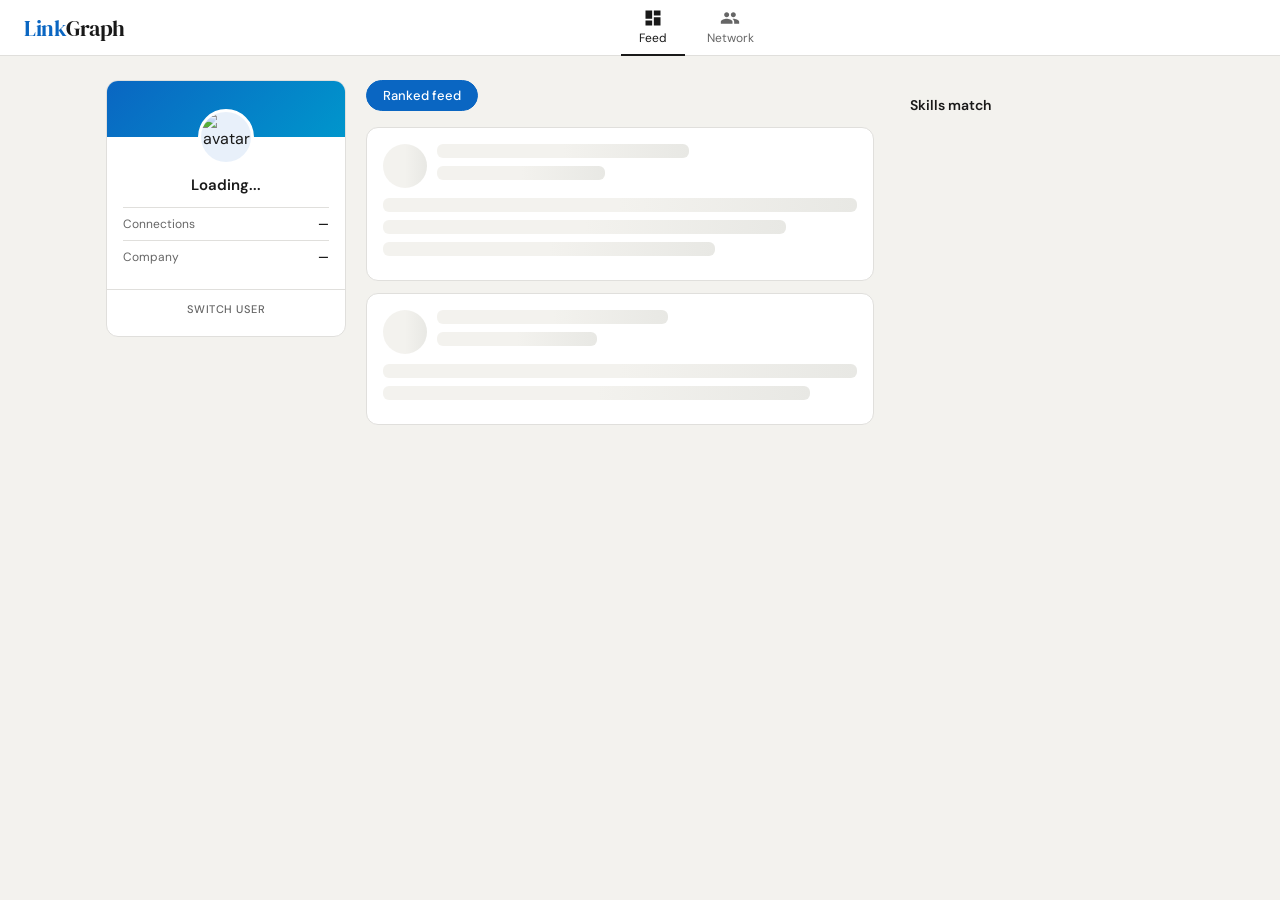
==== templates/index.html @ 2d4f4760 "UI changes" ====
<!DOCTYPE html>
<html lang="en">
<head>
<meta charset="UTF-8">
<meta name="viewport" content="width=device-width, initial-scale=1.0">
<title>LinkGraph</title>
<link href="https://fonts.googleapis.com/css2?family=DM+Sans:wght@300;400;500;600&family=DM+Serif+Display&display=swap" rel="stylesheet">
<link rel="stylesheet" href="/templates/CSS/index.css">

</head>
<body>

<!-- NAV -->
<nav>
  <div class="nav-logo">Link<span>Graph</span></div>

  <div class="nav-tabs">
    <button class="nav-tab active" onclick="switchView('feed', this)">
      <svg fill="currentColor" viewBox="0 0 24 24"><path d="M3 13h8V3H3v10zm0 8h8v-6H3v6zm10 0h8V11h-8v10zm0-18v6h8V3h-8z"/></svg>
      Feed
    </button>
    <button class="nav-tab" onclick="switchView('connections', this)">
      <svg fill="currentColor" viewBox="0 0 24 24"><path d="M16 11c1.66 0 2.99-1.34 2.99-3S17.66 5 16 5c-1.66 0-3 1.34-3 3s1.34 3 3 3zm-8 0c1.66 0 2.99-1.34 2.99-3S9.66 5 8 5C6.34 5 5 6.34 5 8s1.34 3 3 3zm0 2c-2.33 0-7 1.17-7 3.5V19h14v-2.5c0-2.33-4.67-3.5-7-3.5zm8 0c-.29 0-.62.02-.97.05 1.16.84 1.97 1.97 1.97 3.45V19h6v-2.5c0-2.33-4.67-3.5-7-3.5z"/></svg>
      Network
    </button>
  </div>

  <!-- active user avatar in nav -->
  <img id="nav-avatar" src="" width="32" height="32"
       style="border-radius:50%;border:2px solid var(--blue);object-fit:cover;display:none">
</nav>


<!-- LAYOUT -->
<div class="layout">

  <!-- LEFT: Profile + User Switcher -->
  <aside>
    <div class="card profile-card" id="profile-panel">
      <div class="profile-banner"></div>
      <div class="profile-avatar-wrap">
        <img id="profile-img" src="" alt="avatar">
      </div>
      <div class="profile-info">
        <div class="profile-name" id="profile-name">Loading...</div>
        <div class="profile-headline" id="profile-headline"></div>
        <div class="profile-stat">
          <span class="stat-label">Connections</span>
          <span class="stat-count" id="profile-connections">—</span>
        </div>
        <div class="profile-stat">
          <span class="stat-label">Company</span>
          <span class="stat-count" id="profile-company">—</span>
        </div>
      </div>

      <div class="switcher">
        <div class="switcher-label">Switch user</div>
        <div id="user-list"></div>
      </div>
    </div>
  </aside>


  <!-- CENTER: Feed or Connections -->
  <main>

    <!-- FEED VIEW -->
    <div id="view-feed">
      <div class="feed-tabs">
        <button class="feed-tab-btn active">Ranked feed</button>
  
      </div>
      <div id="posts-container">
        <!-- skeleton loaders -->
        <div class="card post-card" style="opacity:1">
          <div style="display:flex;gap:10px;margin-bottom:10px">
            <div class="skeleton-avatar"></div>
            <div style="flex:1"><div class="skeleton" style="width:60%"></div><div class="skeleton" style="width:40%"></div></div>
          </div>
          <div class="skeleton"></div><div class="skeleton" style="width:85%"></div><div class="skeleton" style="width:70%"></div>
        </div>
        <div class="card post-card" style="opacity:1">
          <div style="display:flex;gap:10px;margin-bottom:10px">
            <div class="skeleton-avatar"></div>
            <div style="flex:1"><div class="skeleton" style="width:55%"></div><div class="skeleton" style="width:38%"></div></div>
          </div>
          <div class="skeleton"></div><div class="skeleton" style="width:90%"></div>
        </div>
      </div>
    </div>

    <!-- CONNECTIONS VIEW -->
    <div id="view-connections" style="display:none">
      <h2 style="font-size:16px;font-weight:600;margin-bottom:16px">People you may know</h2>
      <div id="connections-grid"
           style="display:grid;grid-template-columns:repeat(auto-fill,minmax(220px,1fr));gap:12px">
      </div>
    </div>

  </main>


  <!-- RIGHT: Suggested connections sidebar -->
  <aside>
    

      <div class="sidebar-section">
        <div class="sidebar-title">Skills match</div>
        <div id="skills-list" style="display:flex;flex-wrap:wrap;gap:6px"></div>
      </div>
    </div>
  </aside>

</div><!-- end layout -->


<script>
  let currentUserId = 1;
  let allUsers      = [];

  // ── Boot ──────────────────────────────────────────────
  async function init() {
    const res  = await fetch('/users');
    allUsers   = await res.json();
    renderUserSwitcher(allUsers);
    await selectUser(1);
  }

  // ── User switcher ─────────────────────────────────────
  function renderUserSwitcher(users) {
    const container = document.getElementById('user-list');
    container.innerHTML = users.map(u => `
      <button class="user-pill ${u.id === currentUserId ? 'active' : ''}"
              id="pill-${u.id}" onclick="selectUser(${u.id})">
        <img src="${u.avatar}" alt="${u.name}" onerror="this.src='https://ui-avatars.com/api/?name=${encodeURIComponent(u.name)}&background=0077B5&color=fff&size=64'">
        <span class="pill-name">${u.name.split(' ')[0]}</span>
      </button>
    `).join('');
  }

  async function selectUser(userId) {
    currentUserId = userId;

    // highlight active pill
    document.querySelectorAll('.user-pill').forEach(p => p.classList.remove('active'));
    const pill = document.getElementById(`pill-${userId}`);
    if (pill) pill.classList.add('active');

    // fetch user profile
    const user = allUsers.find(u => u.id === userId);
    if (user) {
      document.getElementById('profile-img').src         = user.avatar;
      document.getElementById('profile-name').textContent = user.name;
      document.getElementById('profile-headline').textContent = user.headline;
      document.getElementById('profile-company').textContent  = user.company;
      document.getElementById('profile-connections').textContent = user.connections || '—';
      document.getElementById('nav-avatar').src     = user.avatar;
      document.getElementById('nav-avatar').style.display = 'block';

      // skills
      const skillsEl = document.getElementById('skills-list');
      skillsEl.innerHTML = (user.skills || []).map(s =>
        `<span class="tag">${s}</span>`
      ).join('');
    }

    // reload feed + suggestions for new user
    await loadFeed();
    await loadSuggestions(userId);
  }

  // ── Feed ──────────────────────────────────────────────
  async function loadFeed() {
    const container = document.getElementById('posts-container');
    container.innerHTML = `
      <div class="card post-card" style="opacity:1">
        <div style="display:flex;gap:10px;margin-bottom:10px">
          <div class="skeleton-avatar"></div>
          <div style="flex:1"><div class="skeleton" style="width:60%"></div><div class="skeleton" style="width:40%"></div></div>
        </div>
        <div class="skeleton"></div><div class="skeleton" style="width:80%"></div>
      </div>`;

    const res   = await fetch('/feed');
    const posts = await res.json();
    renderPosts(posts);
  }

  function renderPosts(posts) {
    const container = document.getElementById('posts-container');
    container.innerHTML = '';

    posts.forEach((post, index) => {
      const rankClass = index === 0 ? 'rank-1' : index === 1 ? 'rank-2' : index === 2 ? 'rank-3' : 'rank-other';
      const delay     = index * 60;

      const el = document.createElement('div');
      el.className = 'card post-card';
      el.style.animationDelay = `${delay}ms`;
      el.innerHTML = `
        <div class="post-header">
          <span class="rank-pill ${rankClass}">${index + 1}</span>
          <img class="post-avatar" src="${post.author_avatar}"
               alt="${post.author_name}"
               onerror="this.src='https://ui-avatars.com/api/?name=${encodeURIComponent(post.author_name)}&background=0077B5&color=fff&size=88'">
          <div>
            <div class="post-author-name">${post.author_name}</div>
            <div class="post-author-headline">${post.author_headline}</div>
            <div class="post-time">${post.timestamp}</div>
          </div>
        </div>

        <p class="post-content">${post.content}</p>

        <div class="post-tags">
          ${(post.tags || []).map(t => `<span class="tag">#${t}</span>`).join('')}
        </div>

        <div class="score-badge">
          <svg viewBox="0 0 24 24" fill="currentColor"><path d="M13 2.05v2.02c3.95.49 7 3.85 7 7.93 0 3.21-1.81 6-4.72 7.72L13 17v5h5l-1.22-1.22C19.91 19.07 22 15.76 22 12c0-5.18-3.95-9.45-9-9.95zM11 2.05C5.95 2.55 2 6.82 2 12c0 3.76 2.09 7.07 5.22 8.78L6 22h5V2.05z"/></svg>
          Score: ${post.score}
        </div>

        <div class="post-stats">
          <span class="stat-item">
            <svg viewBox="0 0 24 24" fill="currentColor"><path d="M1 21h4V9H1v12zm22-11c0-1.1-.9-2-2-2h-6.31l.95-4.57.03-.32c0-.41-.17-.79-.44-1.06L14.17 1 7.59 7.59C7.22 7.95 7 8.45 7 9v10c0 1.1.9 2 2 2h9c.83 0 1.54-.5 1.84-1.22l3.02-7.05c.09-.23.14-.47.14-.73v-1.91l-.01-.01L23 10z"/></svg>
            ${post.likes}
          </span>
          <span class="stat-item">
            <svg viewBox="0 0 24 24" fill="currentColor"><path d="M21.99 4c0-1.1-.89-2-1.99-2H4c-1.1 0-2 .9-2 2v12c0 1.1.9 2 2 2h14l4 4-.01-18z"/></svg>
            ${post.comments}
          </span>
          <span class="stat-item">
            <svg viewBox="0 0 24 24" fill="currentColor"><path d="M18 16.08c-.76 0-1.44.3-1.96.77L8.91 12.7c.05-.23.09-.46.09-.7s-.04-.47-.09-.7l7.05-4.11c.54.5 1.25.81 2.04.81 1.66 0 3-1.34 3-3s-1.34-3-3-3-3 1.34-3 3c0 .24.04.47.09.7L8.04 9.81C7.5 9.31 6.79 9 6 9c-1.66 0-3 1.34-3 3s1.34 3 3 3c.79 0 1.5-.31 2.04-.81l7.12 4.16c-.05.21-.08.43-.08.65 0 1.61 1.31 2.92 2.92 2.92 1.61 0 2.92-1.31 2.92-2.92s-1.31-2.92-2.92-2.92z"/></svg>
            ${post.shares}
          </span>
        </div>
      `;
      container.appendChild(el);
    });
  }

  // ── Connections ───────────────────────────────────────
  async function loadSuggestions(userId) {
  const res  = await fetch(`/connections/${userId}`);
  const data = await res.json();

  // RIGHT SIDEBAR (now optional)
  const list = document.getElementById('suggestions-list');
  if (list) {   // ✅ check if element exists
    if (!data.length) {
      list.innerHTML = '<div class="empty-state">No suggestions yet</div>';
    } else {
      list.innerHTML = data.map(u => `
        <div class="connection-card">
          <img src="${u.avatar}" alt="${u.name}">
          <div class="conn-info">
            <div class="conn-name">${u.name}</div>
            <div class="conn-headline">${u.headline}</div>
          </div>
          <button class="connect-btn">+ Follow</button>
        </div>
      `).join('');
    }
  }

  

    // connections view (main area)
    const grid = document.getElementById('connections-grid');
    if (!data.length) {
      grid.innerHTML = '<div class="empty-state">No suggestions for this user yet.</div>';
    } else {
      grid.innerHTML = data.map(u => `
        <div class="card" style="padding:16px;text-align:center">
          <img src="${u.avatar}" alt="${u.name}"
               style="width:64px;height:64px;border-radius:50%;margin-bottom:8px;border:2px solid var(--blue-light)"
               onerror="this.src='https://ui-avatars.com/api/?name=${encodeURIComponent(u.name)}&background=0077B5&color=fff&size=128'">
          <div style="font-size:14px;font-weight:600;margin-bottom:4px">${u.name}</div>
          <div style="font-size:11px;color:var(--muted);margin-bottom:12px;line-height:1.4">${u.headline}</div>
          <button class="connect-btn" style="width:100%">+ Connect</button>
        </div>
      `).join('');
    }
  }


  function switchView(view, btn) {
    document.querySelectorAll('.nav-tab').forEach(t => t.classList.remove('active'));
    btn.classList.add('active');

    document.getElementById('view-feed').style.display        = view === 'feed'        ? 'block' : 'none';
    document.getElementById('view-connections').style.display = view === 'connections' ? 'block' : 'none';

    if (view === 'connections') loadSuggestions(currentUserId);
  }


  init();
</script>
</body>
</html>
---- templates/CSS/index.css ----
:root {
    --blue:       #0A66C2;
    --blue-light: #E8F0FA;
    --blue-dark:  #004182;
    --bg:         #F3F2EE;
    --white:      #FFFFFF;
    --text:       #191919;
    --muted:      #666666;
    --border:     #E0DFDC;
    --card:       #FFFFFF;
    --green:      #057642;
    --radius:     12px;
  }

  * { box-sizing: border-box; margin: 0; padding: 0; }

  body {
    font-family: 'DM Sans', sans-serif;
    background: var(--bg);
    color: var(--text);
    min-height: 100vh;
  }

  /* ── NAV ── */
  nav {
    background: var(--white);
    border-bottom: 1px solid var(--border);
    position: sticky;
    top: 0;
    z-index: 100;
    padding: 0 24px;
    height: 56px;
    display: flex;
    align-items: center;
    justify-content: space-between;
    gap: 12px;
  }

  .nav-logo {
    font-family: 'DM Serif Display', serif;
    font-size: 22px;
    color: var(--blue);
    letter-spacing: -0.5px;
    flex-shrink: 0;
  }

  .nav-logo span { color: var(--text); }

  .nav-tabs {
    display: flex;
    gap: 4px;
    flex: 1;
    justify-content: center;
  }

  .nav-tab {
    display: flex;
    flex-direction: column;
    align-items: center;
    gap: 2px;
    padding: 8px 18px;
    cursor: pointer;
    border-radius: 8px;
    font-size: 12px;
    color: var(--muted);
    border: none;
    background: none;
    transition: color 0.15s, background 0.15s;
    font-family: 'DM Sans', sans-serif;
  }

  .nav-tab svg { width: 20px; height: 20px; }

  .nav-tab:hover { background: var(--bg); color: var(--text); }

  .nav-tab.active {
    color: var(--text);
    border-bottom: 2px solid var(--text);
    border-radius: 0;
  }

  /* ── LAYOUT ── */
  .layout {
    max-width: 1100px;
    margin: 24px auto;
    padding: 0 16px;
    display: grid;
    grid-template-columns: 240px 1fr 280px;
    gap: 20px;
    align-items: start;
  }

  /* ── CARD ── */
  .card {
    background: var(--card);
    border: 1px solid var(--border);
    border-radius: var(--radius);
    overflow: hidden;
  }

  /* ── LEFT SIDEBAR: Profile ── */
  .profile-card { text-align: center; }

  .profile-banner {
    height: 56px;
    background: linear-gradient(135deg, #0A66C2, #0096CC);
  }

  .profile-avatar-wrap {
    margin: -28px auto 0;
    width: 56px;
    height: 56px;
    border-radius: 50%;
    border: 3px solid var(--white);
    overflow: hidden;
    background: var(--blue-light);
  }

  .profile-avatar-wrap img {
    width: 100%;
    height: 100%;
    object-fit: cover;
  }

  .profile-info { padding: 10px 16px 16px; }

  .profile-name {
    font-size: 15px;
    font-weight: 600;
    margin-bottom: 2px;
  }

  .profile-headline {
    font-size: 12px;
    color: var(--muted);
    line-height: 1.4;
    margin-bottom: 12px;
  }

  .profile-stat {
    display: flex;
    justify-content: space-between;
    padding: 8px 0;
    border-top: 1px solid var(--border);
    font-size: 12px;
    cursor: pointer;
  }

  .profile-stat:hover .stat-count { color: var(--blue); }

  .stat-label { color: var(--muted); }
  .stat-count { font-weight: 600; color: var(--text); }

  /* user switcher */
  .switcher {
    padding: 12px;
    border-top: 1px solid var(--border);
  }

  .switcher-label {
    font-size: 11px;
    color: var(--muted);
    text-transform: uppercase;
    letter-spacing: 0.5px;
    margin-bottom: 8px;
    font-weight: 500;
  }

  .user-pill {
    display: flex;
    align-items: center;
    gap: 8px;
    padding: 6px 8px;
    border-radius: 8px;
    cursor: pointer;
    transition: background 0.15s;
    border: none;
    background: none;
    width: 100%;
    text-align: left;
    font-family: 'DM Sans', sans-serif;
  }

  .user-pill:hover { background: var(--bg); }
  .user-pill.active { background: var(--blue-light); }

  .user-pill img {
    width: 28px;
    height: 28px;
    border-radius: 50%;
    flex-shrink: 0;
  }

  .pill-name {
    font-size: 12px;
    font-weight: 500;
    white-space: nowrap;
    overflow: hidden;
    text-overflow: ellipsis;
  }

  /* ── FEED ── */
  .feed-tabs {
    display: flex;
    gap: 8px;
    margin-bottom: 16px;
  }

  .feed-tab-btn {
    padding: 6px 16px;
    border-radius: 20px;
    font-size: 13px;
    font-weight: 500;
    cursor: pointer;
    border: 1px solid var(--border);
    background: var(--white);
    color: var(--muted);
    font-family: 'DM Sans', sans-serif;
    transition: all 0.15s;
  }

  .feed-tab-btn.active {
    background: var(--blue);
    color: white;
    border-color: var(--blue);
  }

  /* ── POST CARD ── */
  .post-card {
    margin-bottom: 12px;
    padding: 16px;
    animation: fadeUp 0.3s ease forwards;
    opacity: 0;
  }

  @keyframes fadeUp {
    from { opacity: 0; transform: translateY(8px); }
    to   { opacity: 1; transform: translateY(0); }
  }

  .post-header {
    display: flex;
    gap: 10px;
    margin-bottom: 10px;
    align-items: flex-start;
  }

  .post-avatar {
    width: 44px;
    height: 44px;
    border-radius: 50%;
    flex-shrink: 0;
    background: var(--blue-light);
  }

  .post-author-name {
    font-size: 14px;
    font-weight: 600;
  }

  .post-author-headline {
    font-size: 12px;
    color: var(--muted);
    margin-bottom: 2px;
  }

  .post-time { font-size: 11px; color: var(--muted); }

  .post-content {
    font-size: 14px;
    line-height: 1.6;
    color: var(--text);
    margin-bottom: 12px;
  }

  .post-tags {
    display: flex;
    flex-wrap: wrap;
    gap: 6px;
    margin-bottom: 10px;
  }

  .tag {
    font-size: 11px;
    color: var(--blue);
    background: var(--blue-light);
    padding: 2px 8px;
    border-radius: 12px;
    font-weight: 500;
  }

  /* score badge */
  .score-badge {
    display: inline-flex;
    align-items: center;
    gap: 4px;
    font-size: 11px;
    font-weight: 600;
    color: var(--green);
    background: #E6F4ED;
    padding: 3px 10px;
    border-radius: 12px;
    margin-bottom: 10px;
  }

  .score-badge svg { width: 12px; height: 12px; }

  .post-stats {
    display: flex;
    gap: 16px;
    font-size: 12px;
    color: var(--muted);
    padding-top: 10px;
    border-top: 1px solid var(--border);
  }

  .stat-item { display: flex; align-items: center; gap: 4px; }
  .stat-item svg { width: 14px; height: 14px; }

  /* rank badge */
  .rank-pill {
    display: inline-flex;
    align-items: center;
    justify-content: center;
    width: 22px;
    height: 22px;
    border-radius: 50%;
    font-size: 11px;
    font-weight: 700;
    margin-right: 8px;
    flex-shrink: 0;
  }

  .rank-1 { background: #FFD700; color: #7a5900; }
  .rank-2 { background: #C0C0C0; color: #444; }
  .rank-3 { background: #CD7F32; color: white; }
  .rank-other { background: var(--bg); color: var(--muted); }

  /* ── RIGHT SIDEBAR ── */
  .sidebar-section { padding: 16px; }
  .sidebar-section + .sidebar-section { border-top: 1px solid var(--border); }

  .sidebar-title {
    font-size: 14px;
    font-weight: 600;
    margin-bottom: 12px;
  }

  /* connection suggestion card */
  .connection-card {
    display: flex;
    align-items: center;
    gap: 10px;
    padding: 8px 0;
  }

  .connection-card + .connection-card {
    border-top: 1px solid var(--border);
  }

  .connection-card img {
    width: 40px;
    height: 40px;
    border-radius: 50%;
    flex-shrink: 0;
  }

  .conn-info { flex: 1; min-width: 0; }

  .conn-name {
    font-size: 13px;
    font-weight: 600;
    white-space: nowrap;
    overflow: hidden;
    text-overflow: ellipsis;
  }

  .conn-headline {
    font-size: 11px;
    color: var(--muted);
    white-space: nowrap;
    overflow: hidden;
    text-overflow: ellipsis;
  }

  .connect-btn {
    padding: 4px 12px;
    border-radius: 20px;
    border: 1.5px solid var(--blue);
    background: none;
    color: var(--blue);
    font-size: 12px;
    font-weight: 600;
    cursor: pointer;
    white-space: nowrap;
    font-family: 'DM Sans', sans-serif;
    transition: all 0.15s;
  }

  .connect-btn:hover {
    background: var(--blue);
    color: white;
  }

  /* ── LOADING ── */
  .skeleton {
    background: linear-gradient(90deg, var(--bg) 25%, #e8e8e4 50%, var(--bg) 75%);
    background-size: 200% 100%;
    animation: shimmer 1.2s infinite;
    border-radius: 6px;
    height: 14px;
    margin-bottom: 8px;
  }

  @keyframes shimmer {
    0%   { background-position: 200% 0; }
    100% { background-position: -200% 0; }
  }

  .skeleton-avatar {
    width: 44px;
    height: 44px;
    border-radius: 50%;
    background: linear-gradient(90deg, var(--bg) 25%, #e8e8e4 50%, var(--bg) 75%);
    background-size: 200% 100%;
    animation: shimmer 1.2s infinite;
    flex-shrink: 0;
  }

  /* ── EMPTY ── */
  .empty-state {
    text-align: center;
    padding: 40px 20px;
    color: var(--muted);
    font-size: 14px;
  }

  /* ── VIEW SELECTOR ── */
  #view-feed, #view-connections { display: block; }
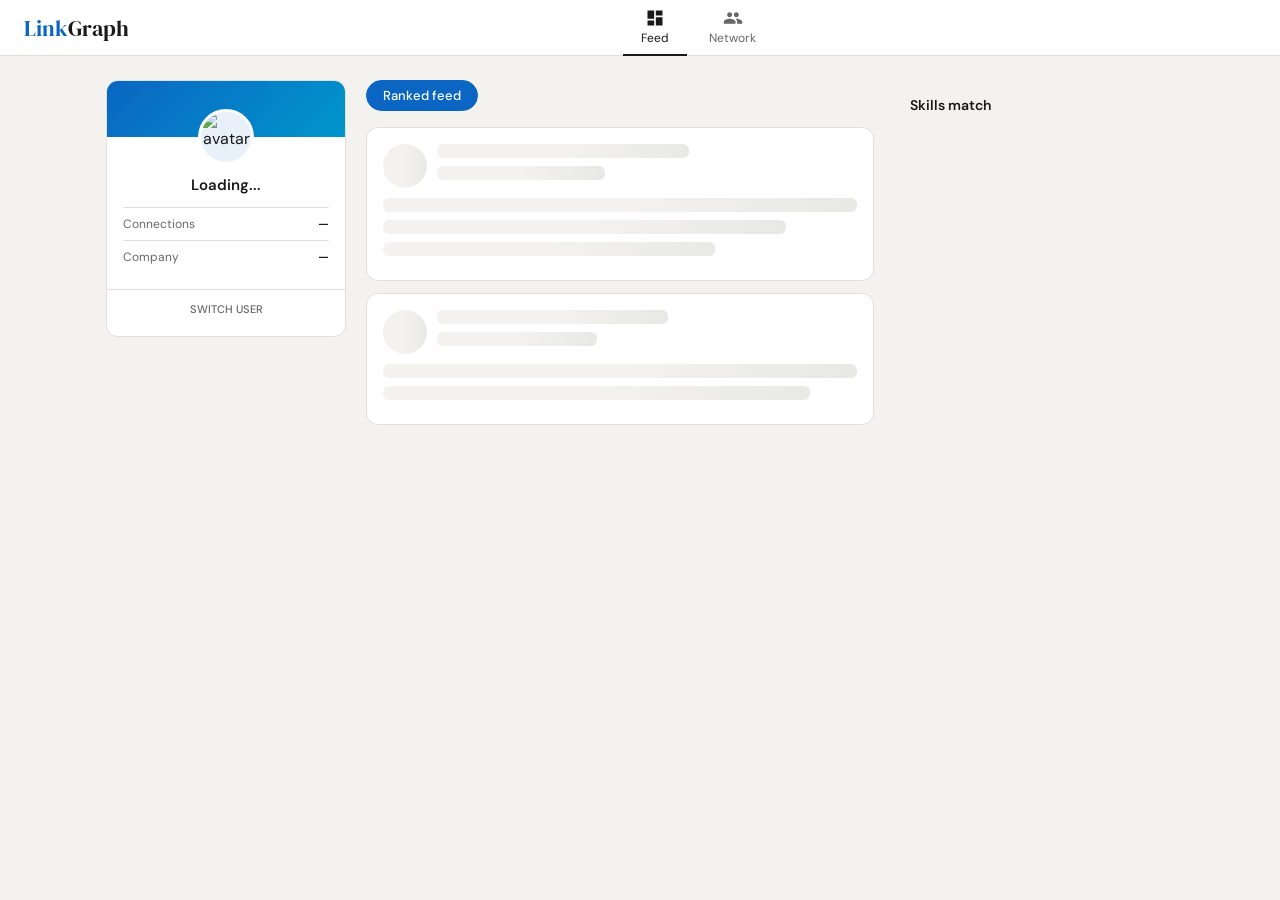
==== commit 3925e7f9: "Update professional networking UI and demo data" ====
--- a/templates/index.html
+++ b/templates/index.html
@@ -182,9 +182,9 @@
         <div class="skeleton"></div><div class="skeleton" style="width:80%"></div>
       </div>`;
 
-    const res   = await fetch('/feed');
-    const posts = await res.json();
-    renderPosts(posts);
+    const res  = await fetch('/feed');
+    const data = await res.json();
+    renderPosts(data.posts || data);
   }
 
   function renderPosts(posts) {
@@ -211,6 +211,11 @@
           </div>
         </div>
 
+        ${post.match_reason ? `
+        <div style="font-size:12px;color:var(--blue);background:var(--blue-light);border-radius:8px;padding:7px 10px;margin-bottom:10px">
+          Professional signal: ${post.match_reason}
+        </div>` : ''}
+
         <p class="post-content">${post.content}</p>
 
         <div class="post-tags">
@@ -279,6 +284,10 @@
                onerror="this.src='https://ui-avatars.com/api/?name=${encodeURIComponent(u.name)}&background=0077B5&color=fff&size=128'">
           <div style="font-size:14px;font-weight:600;margin-bottom:4px">${u.name}</div>
           <div style="font-size:11px;color:var(--muted);margin-bottom:12px;line-height:1.4">${u.headline}</div>
+          ${u.recommendation_reason ? `
+          <div style="font-size:11px;color:var(--blue);background:var(--blue-light);border-radius:8px;padding:7px 8px;margin-bottom:12px;line-height:1.35">
+            ${u.recommendation_reason}
+          </div>` : ''}
           <button class="connect-btn" style="width:100%">+ Connect</button>
         </div>
       `).join('');
--- a/templates/CSS/index.css
+++ b/templates/CSS/index.css
@@ -41,7 +41,7 @@
     font-family: 'DM Serif Display', serif;
     font-size: 22px;
     color: var(--blue);
-    letter-spacing: -0.5px;
+    letter-spacing: 0;
     flex-shrink: 0;
   }
 
@@ -162,7 +162,7 @@
     font-size: 11px;
     color: var(--muted);
     text-transform: uppercase;
-    letter-spacing: 0.5px;
+    letter-spacing: 0;
     margin-bottom: 8px;
     font-weight: 500;
   }
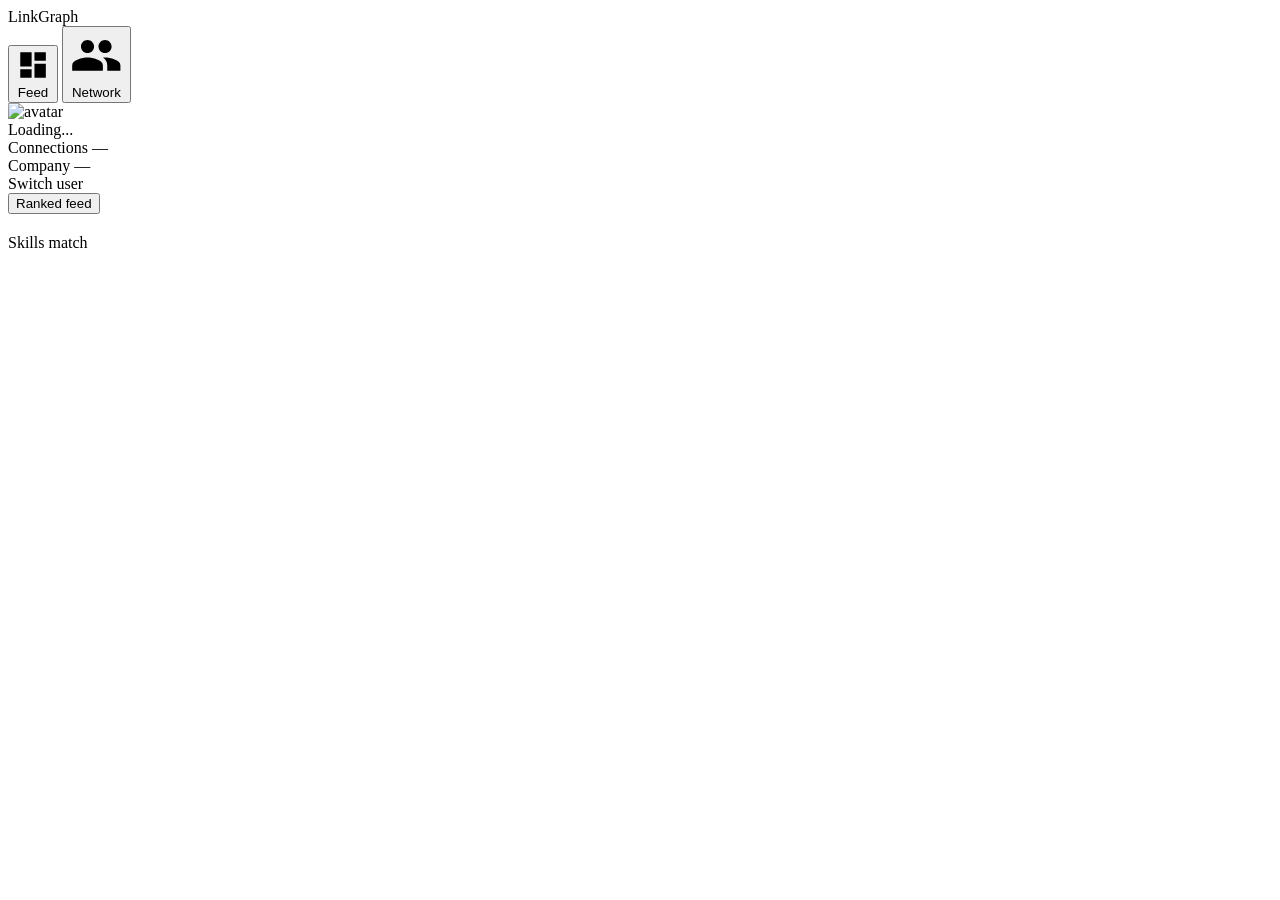
==== commit 0337a2b7: "Khushi - connection send and received" ====
--- a/templates/index.html
+++ b/templates/index.html
@@ -5,10 +5,10 @@
 <meta name="viewport" content="width=device-width, initial-scale=1.0">
 <title>LinkGraph</title>
 <link href="https://fonts.googleapis.com/css2?family=DM+Sans:wght@300;400;500;600&family=DM+Serif+Display&display=swap" rel="stylesheet">
-<link rel="stylesheet" href="/templates/CSS/index.css">
+<link rel="stylesheet" href="{{ url_for('static', filename='CSS/index.css') }}">
 
 </head>
-<body>
+<body>  
 
 <!-- NAV -->
 <nav>
@@ -182,12 +182,13 @@
         <div class="skeleton"></div><div class="skeleton" style="width:80%"></div>
       </div>`;
 
-    const res  = await fetch('/feed');
-    const data = await res.json();
-    renderPosts(data.posts || data);
-  }
-
-  function renderPosts(posts) {
+    const res   = await fetch('/feed');
+    const data  = await res.json();
+    renderPosts(data.posts);
+  }
+ 
+
+    function renderPosts(posts) {
     const container = document.getElementById('posts-container');
     container.innerHTML = '';
 
@@ -211,11 +212,6 @@
           </div>
         </div>
 
-        ${post.match_reason ? `
-        <div style="font-size:12px;color:var(--blue);background:var(--blue-light);border-radius:8px;padding:7px 10px;margin-bottom:10px">
-          Professional signal: ${post.match_reason}
-        </div>` : ''}
-
         <p class="post-content">${post.content}</p>
 
         <div class="post-tags">
@@ -246,6 +242,7 @@
     });
   }
 
+
   // ── Connections ───────────────────────────────────────
   async function loadSuggestions(userId) {
   const res  = await fetch(`/connections/${userId}`);
@@ -253,7 +250,7 @@
 
   // RIGHT SIDEBAR (now optional)
   const list = document.getElementById('suggestions-list');
-  if (list) {   // ✅ check if element exists
+  if (list) {  
     if (!data.length) {
       list.innerHTML = '<div class="empty-state">No suggestions yet</div>';
     } else {
@@ -284,10 +281,6 @@
                onerror="this.src='https://ui-avatars.com/api/?name=${encodeURIComponent(u.name)}&background=0077B5&color=fff&size=128'">
           <div style="font-size:14px;font-weight:600;margin-bottom:4px">${u.name}</div>
           <div style="font-size:11px;color:var(--muted);margin-bottom:12px;line-height:1.4">${u.headline}</div>
-          ${u.recommendation_reason ? `
-          <div style="font-size:11px;color:var(--blue);background:var(--blue-light);border-radius:8px;padding:7px 8px;margin-bottom:12px;line-height:1.35">
-            ${u.recommendation_reason}
-          </div>` : ''}
           <button class="connect-btn" style="width:100%">+ Connect</button>
         </div>
       `).join('');
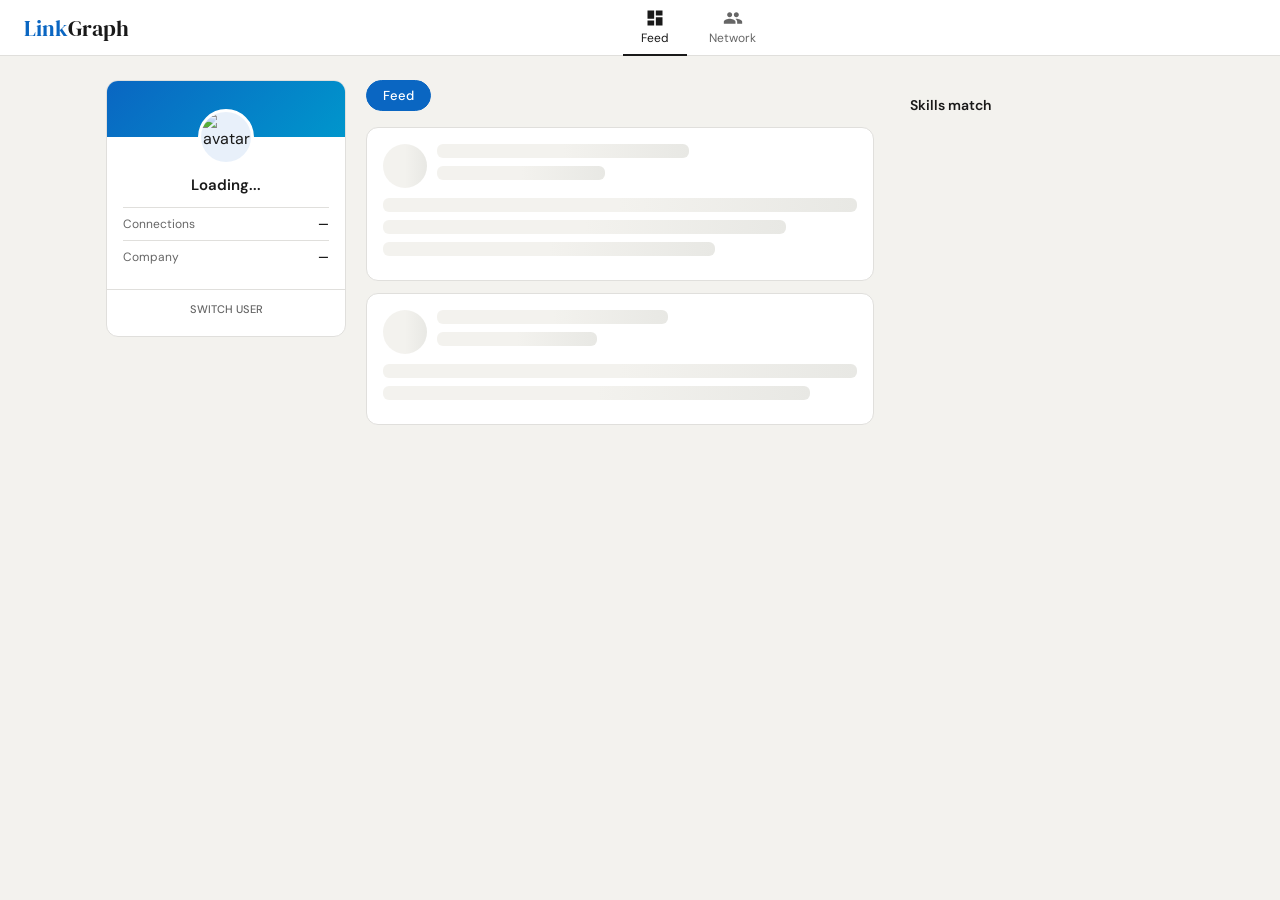
==== commit 94a98156: "Final UI polish for presentation demo" ====
--- a/templates/index.html
+++ b/templates/index.html
@@ -5,10 +5,10 @@
 <meta name="viewport" content="width=device-width, initial-scale=1.0">
 <title>LinkGraph</title>
 <link href="https://fonts.googleapis.com/css2?family=DM+Sans:wght@300;400;500;600&family=DM+Serif+Display&display=swap" rel="stylesheet">
-<link rel="stylesheet" href="{{ url_for('static', filename='CSS/index.css') }}">
+<link rel="stylesheet" href="/templates/CSS/index.css">
 
 </head>
-<body>  
+<body>
 
 <!-- NAV -->
 <nav>
@@ -68,7 +68,7 @@
     <!-- FEED VIEW -->
     <div id="view-feed">
       <div class="feed-tabs">
-        <button class="feed-tab-btn active">Ranked feed</button>
+        <button class="feed-tab-btn active">Feed</button>
   
       </div>
       <div id="posts-container">
@@ -182,18 +182,16 @@
         <div class="skeleton"></div><div class="skeleton" style="width:80%"></div>
       </div>`;
 
-    const res   = await fetch('/feed');
-    const data  = await res.json();
-    renderPosts(data.posts);
-  }
- 
-
-    function renderPosts(posts) {
+    const res  = await fetch('/feed');
+    const data = await res.json();
+    renderPosts(data.posts || data);
+  }
+
+  function renderPosts(posts) {
     const container = document.getElementById('posts-container');
     container.innerHTML = '';
 
     posts.forEach((post, index) => {
-      const rankClass = index === 0 ? 'rank-1' : index === 1 ? 'rank-2' : index === 2 ? 'rank-3' : 'rank-other';
       const delay     = index * 60;
 
       const el = document.createElement('div');
@@ -201,7 +199,6 @@
       el.style.animationDelay = `${delay}ms`;
       el.innerHTML = `
         <div class="post-header">
-          <span class="rank-pill ${rankClass}">${index + 1}</span>
           <img class="post-avatar" src="${post.author_avatar}"
                alt="${post.author_name}"
                onerror="this.src='https://ui-avatars.com/api/?name=${encodeURIComponent(post.author_name)}&background=0077B5&color=fff&size=88'">
@@ -216,11 +213,6 @@
 
         <div class="post-tags">
           ${(post.tags || []).map(t => `<span class="tag">#${t}</span>`).join('')}
-        </div>
-
-        <div class="score-badge">
-          <svg viewBox="0 0 24 24" fill="currentColor"><path d="M13 2.05v2.02c3.95.49 7 3.85 7 7.93 0 3.21-1.81 6-4.72 7.72L13 17v5h5l-1.22-1.22C19.91 19.07 22 15.76 22 12c0-5.18-3.95-9.45-9-9.95zM11 2.05C5.95 2.55 2 6.82 2 12c0 3.76 2.09 7.07 5.22 8.78L6 22h5V2.05z"/></svg>
-          Score: ${post.score}
         </div>
 
         <div class="post-stats">
@@ -242,7 +234,6 @@
     });
   }
 
-
   // ── Connections ───────────────────────────────────────
   async function loadSuggestions(userId) {
   const res  = await fetch(`/connections/${userId}`);
@@ -250,7 +241,7 @@
 
   // RIGHT SIDEBAR (now optional)
   const list = document.getElementById('suggestions-list');
-  if (list) {  
+  if (list) {   // ✅ check if element exists
     if (!data.length) {
       list.innerHTML = '<div class="empty-state">No suggestions yet</div>';
     } else {
@@ -281,6 +272,10 @@
                onerror="this.src='https://ui-avatars.com/api/?name=${encodeURIComponent(u.name)}&background=0077B5&color=fff&size=128'">
           <div style="font-size:14px;font-weight:600;margin-bottom:4px">${u.name}</div>
           <div style="font-size:11px;color:var(--muted);margin-bottom:12px;line-height:1.4">${u.headline}</div>
+          ${u.recommendation_reason ? `
+          <div style="font-size:11px;color:var(--blue);background:var(--blue-light);border-radius:8px;padding:7px 8px;margin-bottom:12px;line-height:1.35">
+            ${u.recommendation_reason}
+          </div>` : ''}
           <button class="connect-btn" style="width:100%">+ Connect</button>
         </div>
       `).join('');
--- a/templates/CSS/index.css
+++ b/templates/CSS/index.css
@@ -0,0 +1,440 @@
+
+  :root {
+    --blue:       #0A66C2;
+    --blue-light: #E8F0FA;
+    --blue-dark:  #004182;
+    --bg:         #F3F2EE;
+    --white:      #FFFFFF;
+    --text:       #191919;
+    --muted:      #666666;
+    --border:     #E0DFDC;
+    --card:       #FFFFFF;
+    --green:      #057642;
+    --radius:     12px;
+  }
+
+  * { box-sizing: border-box; margin: 0; padding: 0; }
+
+  body {
+    font-family: 'DM Sans', sans-serif;
+    background: var(--bg);
+    color: var(--text);
+    min-height: 100vh;
+  }
+
+  /* ── NAV ── */
+  nav {
+    background: var(--white);
+    border-bottom: 1px solid var(--border);
+    position: sticky;
+    top: 0;
+    z-index: 100;
+    padding: 0 24px;
+    height: 56px;
+    display: flex;
+    align-items: center;
+    justify-content: space-between;
+    gap: 12px;
+  }
+
+  .nav-logo {
+    font-family: 'DM Serif Display', serif;
+    font-size: 22px;
+    color: var(--blue);
+    letter-spacing: 0;
+    flex-shrink: 0;
+  }
+
+  .nav-logo span { color: var(--text); }
+
+  .nav-tabs {
+    display: flex;
+    gap: 4px;
+    flex: 1;
+    justify-content: center;
+  }
+
+  .nav-tab {
+    display: flex;
+    flex-direction: column;
+    align-items: center;
+    gap: 2px;
+    padding: 8px 18px;
+    cursor: pointer;
+    border-radius: 8px;
+    font-size: 12px;
+    color: var(--muted);
+    border: none;
+    background: none;
+    transition: color 0.15s, background 0.15s;
+    font-family: 'DM Sans', sans-serif;
+  }
+
+  .nav-tab svg { width: 20px; height: 20px; }
+
+  .nav-tab:hover { background: var(--bg); color: var(--text); }
+
+  .nav-tab.active {
+    color: var(--text);
+    border-bottom: 2px solid var(--text);
+    border-radius: 0;
+  }
+
+  /* ── LAYOUT ── */
+  .layout {
+    max-width: 1100px;
+    margin: 24px auto;
+    padding: 0 16px;
+    display: grid;
+    grid-template-columns: 240px 1fr 280px;
+    gap: 20px;
+    align-items: start;
+  }
+
+  /* ── CARD ── */
+  .card {
+    background: var(--card);
+    border: 1px solid var(--border);
+    border-radius: var(--radius);
+    overflow: hidden;
+  }
+
+  /* ── LEFT SIDEBAR: Profile ── */
+  .profile-card { text-align: center; }
+
+  .profile-banner {
+    height: 56px;
+    background: linear-gradient(135deg, #0A66C2, #0096CC);
+  }
+
+  .profile-avatar-wrap {
+    margin: -28px auto 0;
+    width: 56px;
+    height: 56px;
+    border-radius: 50%;
+    border: 3px solid var(--white);
+    overflow: hidden;
+    background: var(--blue-light);
+  }
+
+  .profile-avatar-wrap img {
+    width: 100%;
+    height: 100%;
+    object-fit: cover;
+  }
+
+  .profile-info { padding: 10px 16px 16px; }
+
+  .profile-name {
+    font-size: 15px;
+    font-weight: 600;
+    margin-bottom: 2px;
+  }
+
+  .profile-headline {
+    font-size: 12px;
+    color: var(--muted);
+    line-height: 1.4;
+    margin-bottom: 12px;
+  }
+
+  .profile-stat {
+    display: flex;
+    justify-content: space-between;
+    padding: 8px 0;
+    border-top: 1px solid var(--border);
+    font-size: 12px;
+    cursor: pointer;
+  }
+
+  .profile-stat:hover .stat-count { color: var(--blue); }
+
+  .stat-label { color: var(--muted); }
+  .stat-count { font-weight: 600; color: var(--text); }
+
+  /* user switcher */
+  .switcher {
+    padding: 12px;
+    border-top: 1px solid var(--border);
+  }
+
+  .switcher-label {
+    font-size: 11px;
+    color: var(--muted);
+    text-transform: uppercase;
+    letter-spacing: 0;
+    margin-bottom: 8px;
+    font-weight: 500;
+  }
+
+  .user-pill {
+    display: flex;
+    align-items: center;
+    gap: 8px;
+    padding: 6px 8px;
+    border-radius: 8px;
+    cursor: pointer;
+    transition: background 0.15s;
+    border: none;
+    background: none;
+    width: 100%;
+    text-align: left;
+    font-family: 'DM Sans', sans-serif;
+  }
+
+  .user-pill:hover { background: var(--bg); }
+  .user-pill.active { background: var(--blue-light); }
+
+  .user-pill img {
+    width: 28px;
+    height: 28px;
+    border-radius: 50%;
+    flex-shrink: 0;
+  }
+
+  .pill-name {
+    font-size: 12px;
+    font-weight: 500;
+    white-space: nowrap;
+    overflow: hidden;
+    text-overflow: ellipsis;
+  }
+
+  /* ── FEED ── */
+  .feed-tabs {
+    display: flex;
+    gap: 8px;
+    margin-bottom: 16px;
+  }
+
+  .feed-tab-btn {
+    padding: 6px 16px;
+    border-radius: 20px;
+    font-size: 13px;
+    font-weight: 500;
+    cursor: pointer;
+    border: 1px solid var(--border);
+    background: var(--white);
+    color: var(--muted);
+    font-family: 'DM Sans', sans-serif;
+    transition: all 0.15s;
+  }
+
+  .feed-tab-btn.active {
+    background: var(--blue);
+    color: white;
+    border-color: var(--blue);
+  }
+
+  /* ── POST CARD ── */
+  .post-card {
+    margin-bottom: 12px;
+    padding: 16px;
+    animation: fadeUp 0.3s ease forwards;
+    opacity: 0;
+  }
+
+  @keyframes fadeUp {
+    from { opacity: 0; transform: translateY(8px); }
+    to   { opacity: 1; transform: translateY(0); }
+  }
+
+  .post-header {
+    display: flex;
+    gap: 10px;
+    margin-bottom: 10px;
+    align-items: flex-start;
+  }
+
+  .post-avatar {
+    width: 44px;
+    height: 44px;
+    border-radius: 50%;
+    flex-shrink: 0;
+    background: var(--blue-light);
+  }
+
+  .post-author-name {
+    font-size: 14px;
+    font-weight: 600;
+  }
+
+  .post-author-headline {
+    font-size: 12px;
+    color: var(--muted);
+    margin-bottom: 2px;
+  }
+
+  .post-time { font-size: 11px; color: var(--muted); }
+
+  .post-content {
+    font-size: 14px;
+    line-height: 1.6;
+    color: var(--text);
+    margin-bottom: 12px;
+  }
+
+  .post-tags {
+    display: flex;
+    flex-wrap: wrap;
+    gap: 6px;
+    margin-bottom: 10px;
+  }
+
+  .tag {
+    font-size: 11px;
+    color: var(--blue);
+    background: var(--blue-light);
+    padding: 2px 8px;
+    border-radius: 12px;
+    font-weight: 500;
+  }
+
+  /* score badge */
+  .score-badge {
+    display: inline-flex;
+    align-items: center;
+    gap: 4px;
+    font-size: 11px;
+    font-weight: 600;
+    color: var(--green);
+    background: #E6F4ED;
+    padding: 3px 10px;
+    border-radius: 12px;
+    margin-bottom: 10px;
+  }
+
+  .score-badge svg { width: 12px; height: 12px; }
+
+  .post-stats {
+    display: flex;
+    gap: 16px;
+    font-size: 12px;
+    color: var(--muted);
+    padding-top: 10px;
+    border-top: 1px solid var(--border);
+  }
+
+  .stat-item { display: flex; align-items: center; gap: 4px; }
+  .stat-item svg { width: 14px; height: 14px; }
+
+  /* rank badge */
+  .rank-pill {
+    display: inline-flex;
+    align-items: center;
+    justify-content: center;
+    width: 22px;
+    height: 22px;
+    border-radius: 50%;
+    font-size: 11px;
+    font-weight: 700;
+    margin-right: 8px;
+    flex-shrink: 0;
+  }
+
+  .rank-1 { background: #FFD700; color: #7a5900; }
+  .rank-2 { background: #C0C0C0; color: #444; }
+  .rank-3 { background: #CD7F32; color: white; }
+  .rank-other { background: var(--bg); color: var(--muted); }
+
+  /* ── RIGHT SIDEBAR ── */
+  .sidebar-section { padding: 16px; }
+  .sidebar-section + .sidebar-section { border-top: 1px solid var(--border); }
+
+  .sidebar-title {
+    font-size: 14px;
+    font-weight: 600;
+    margin-bottom: 12px;
+  }
+
+  /* connection suggestion card */
+  .connection-card {
+    display: flex;
+    align-items: center;
+    gap: 10px;
+    padding: 8px 0;
+  }
+
+  .connection-card + .connection-card {
+    border-top: 1px solid var(--border);
+  }
+
+  .connection-card img {
+    width: 40px;
+    height: 40px;
+    border-radius: 50%;
+    flex-shrink: 0;
+  }
+
+  .conn-info { flex: 1; min-width: 0; }
+
+  .conn-name {
+    font-size: 13px;
+    font-weight: 600;
+    white-space: nowrap;
+    overflow: hidden;
+    text-overflow: ellipsis;
+  }
+
+  .conn-headline {
+    font-size: 11px;
+    color: var(--muted);
+    white-space: nowrap;
+    overflow: hidden;
+    text-overflow: ellipsis;
+  }
+
+  .connect-btn {
+    padding: 4px 12px;
+    border-radius: 20px;
+    border: 1.5px solid var(--blue);
+    background: none;
+    color: var(--blue);
+    font-size: 12px;
+    font-weight: 600;
+    cursor: pointer;
+    white-space: nowrap;
+    font-family: 'DM Sans', sans-serif;
+    transition: all 0.15s;
+  }
+
+  .connect-btn:hover {
+    background: var(--blue);
+    color: white;
+  }
+
+  /* ── LOADING ── */
+  .skeleton {
+    background: linear-gradient(90deg, var(--bg) 25%, #e8e8e4 50%, var(--bg) 75%);
+    background-size: 200% 100%;
+    animation: shimmer 1.2s infinite;
+    border-radius: 6px;
+    height: 14px;
+    margin-bottom: 8px;
+  }
+
+  @keyframes shimmer {
+    0%   { background-position: 200% 0; }
+    100% { background-position: -200% 0; }
+  }
+
+  .skeleton-avatar {
+    width: 44px;
+    height: 44px;
+    border-radius: 50%;
+    background: linear-gradient(90deg, var(--bg) 25%, #e8e8e4 50%, var(--bg) 75%);
+    background-size: 200% 100%;
+    animation: shimmer 1.2s infinite;
+    flex-shrink: 0;
+  }
+
+  /* ── EMPTY ── */
+  .empty-state {
+    text-align: center;
+    padding: 40px 20px;
+    color: var(--muted);
+    font-size: 14px;
+  }
+
+  /* ── VIEW SELECTOR ── */
+  #view-feed, #view-connections { display: block; }
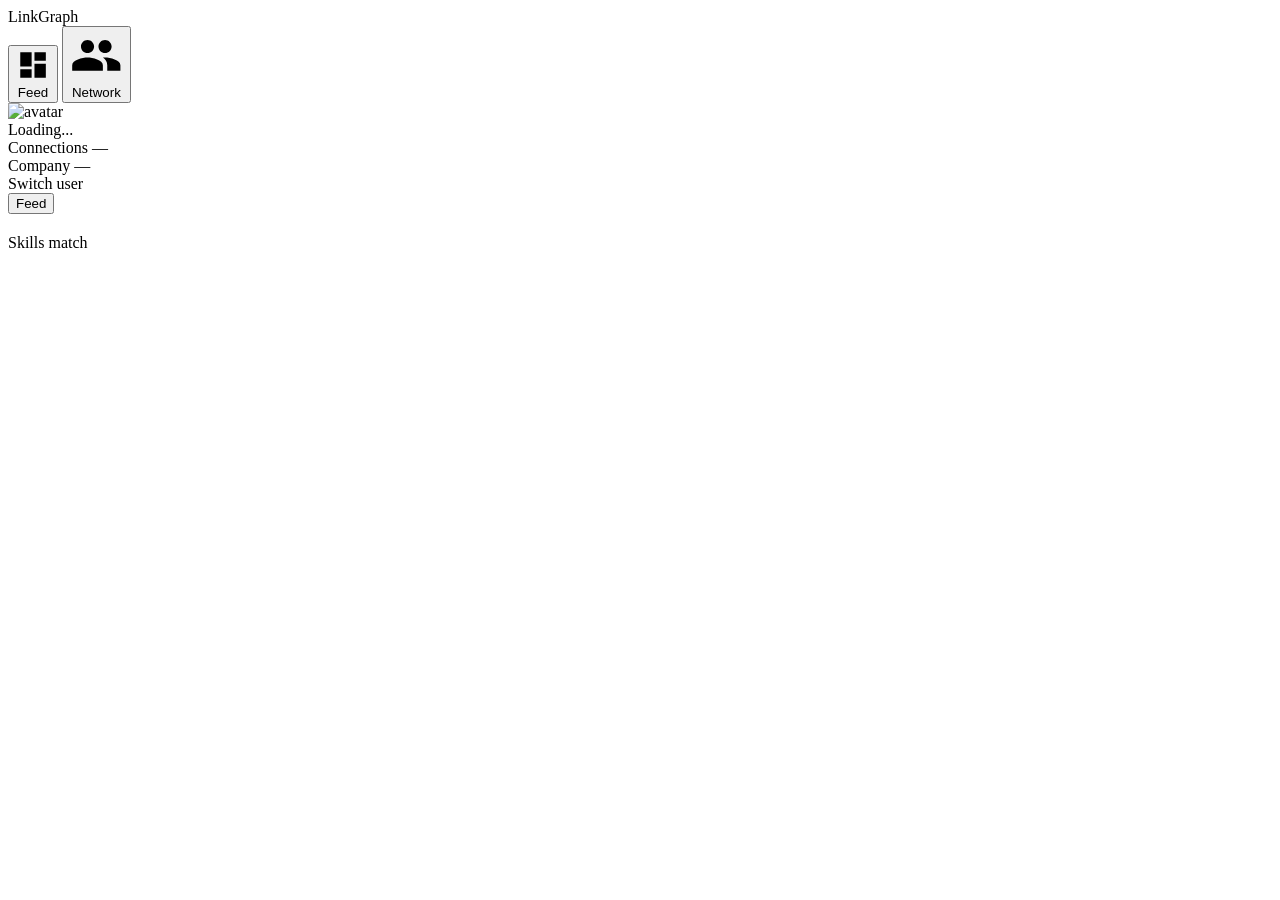
==== commit 1cba577f: "Merge remote-tracking branch 'origin/Linkgraph' into final-demo # Conflicts: #	community_detection.p" ====
--- a/templates/index.html
+++ b/templates/index.html
@@ -5,10 +5,10 @@
 <meta name="viewport" content="width=device-width, initial-scale=1.0">
 <title>LinkGraph</title>
 <link href="https://fonts.googleapis.com/css2?family=DM+Sans:wght@300;400;500;600&family=DM+Serif+Display&display=swap" rel="stylesheet">
-<link rel="stylesheet" href="/templates/CSS/index.css">
+<link rel="stylesheet" href="{{ url_for('static', filename='CSS/index.css') }}">
 
 </head>
-<body>
+<body>  
 
 <!-- NAV -->
 <nav>
@@ -186,8 +186,9 @@
     const data = await res.json();
     renderPosts(data.posts || data);
   }
-
-  function renderPosts(posts) {
+ 
+
+    function renderPosts(posts) {
     const container = document.getElementById('posts-container');
     container.innerHTML = '';
 
@@ -234,6 +235,7 @@
     });
   }
 
+
   // ── Connections ───────────────────────────────────────
   async function loadSuggestions(userId) {
   const res  = await fetch(`/connections/${userId}`);
@@ -241,7 +243,7 @@
 
   // RIGHT SIDEBAR (now optional)
   const list = document.getElementById('suggestions-list');
-  if (list) {   // ✅ check if element exists
+  if (list) {  
     if (!data.length) {
       list.innerHTML = '<div class="empty-state">No suggestions yet</div>';
     } else {
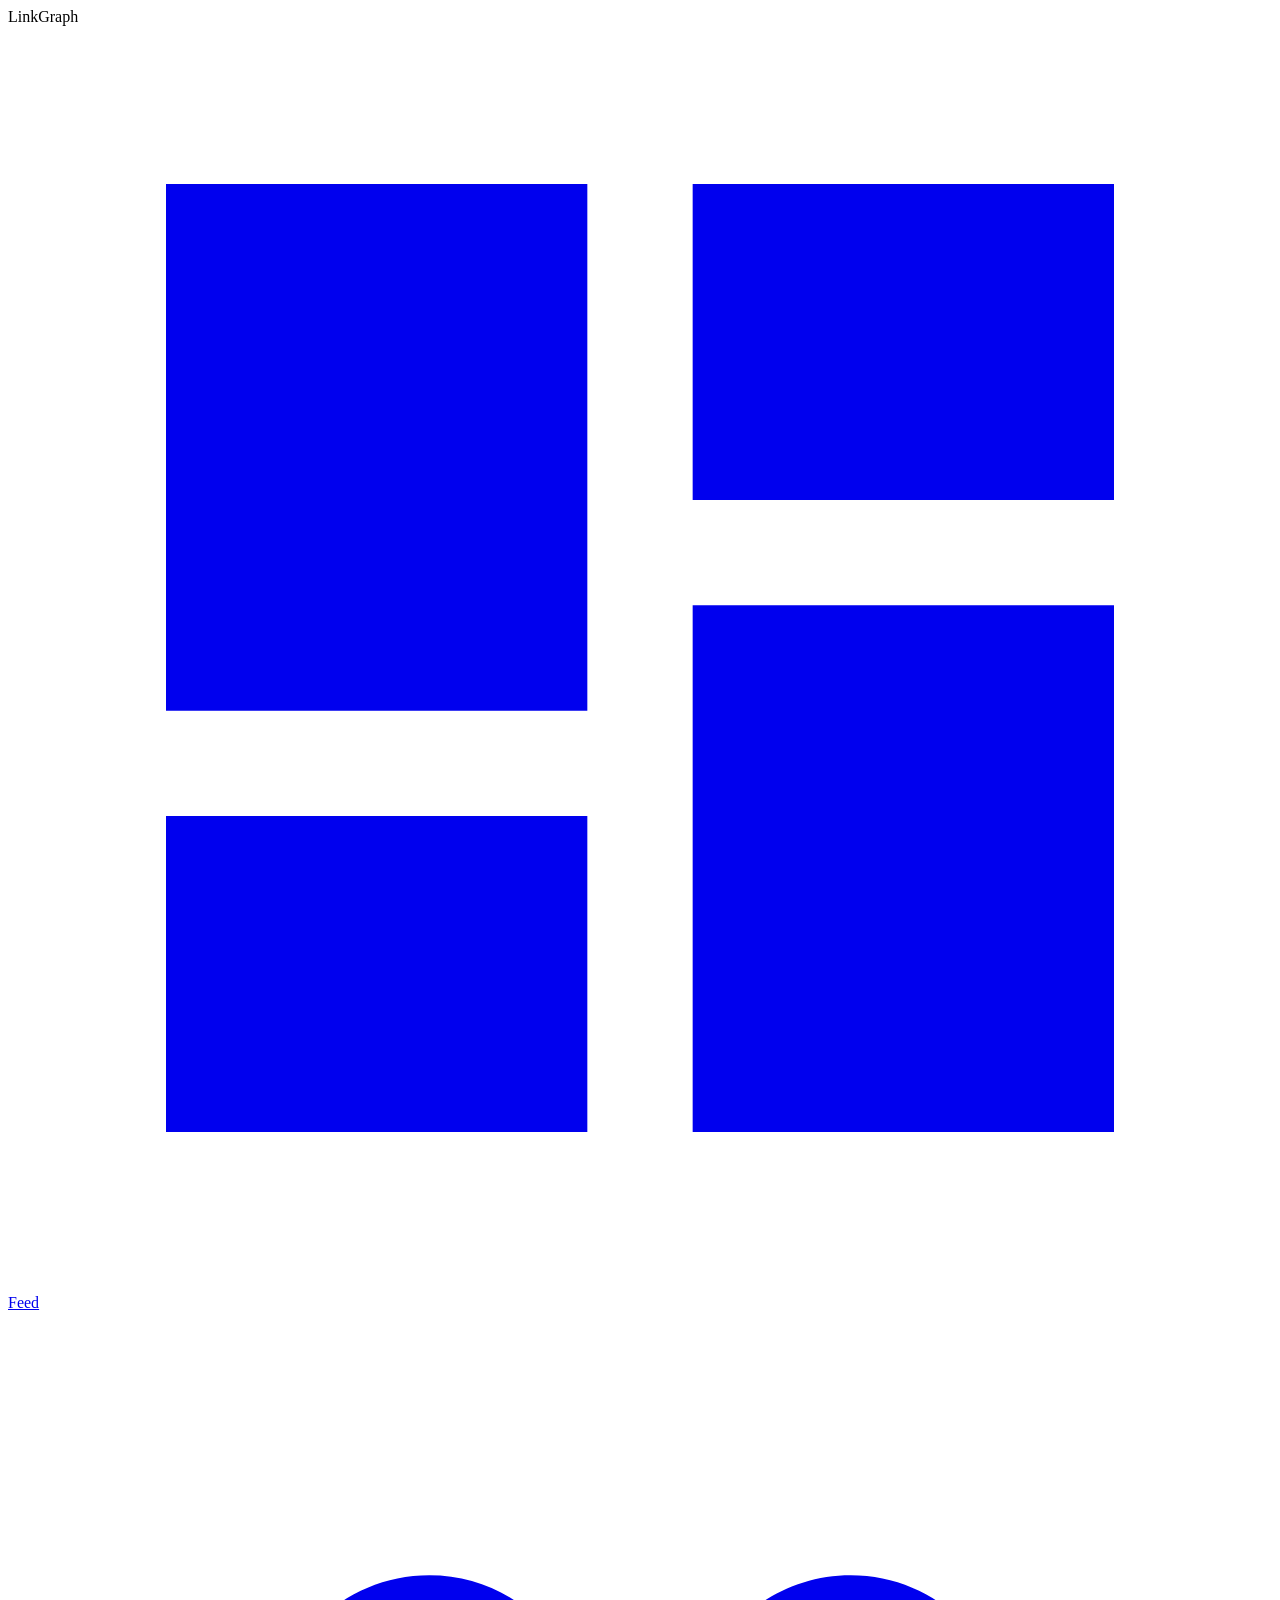
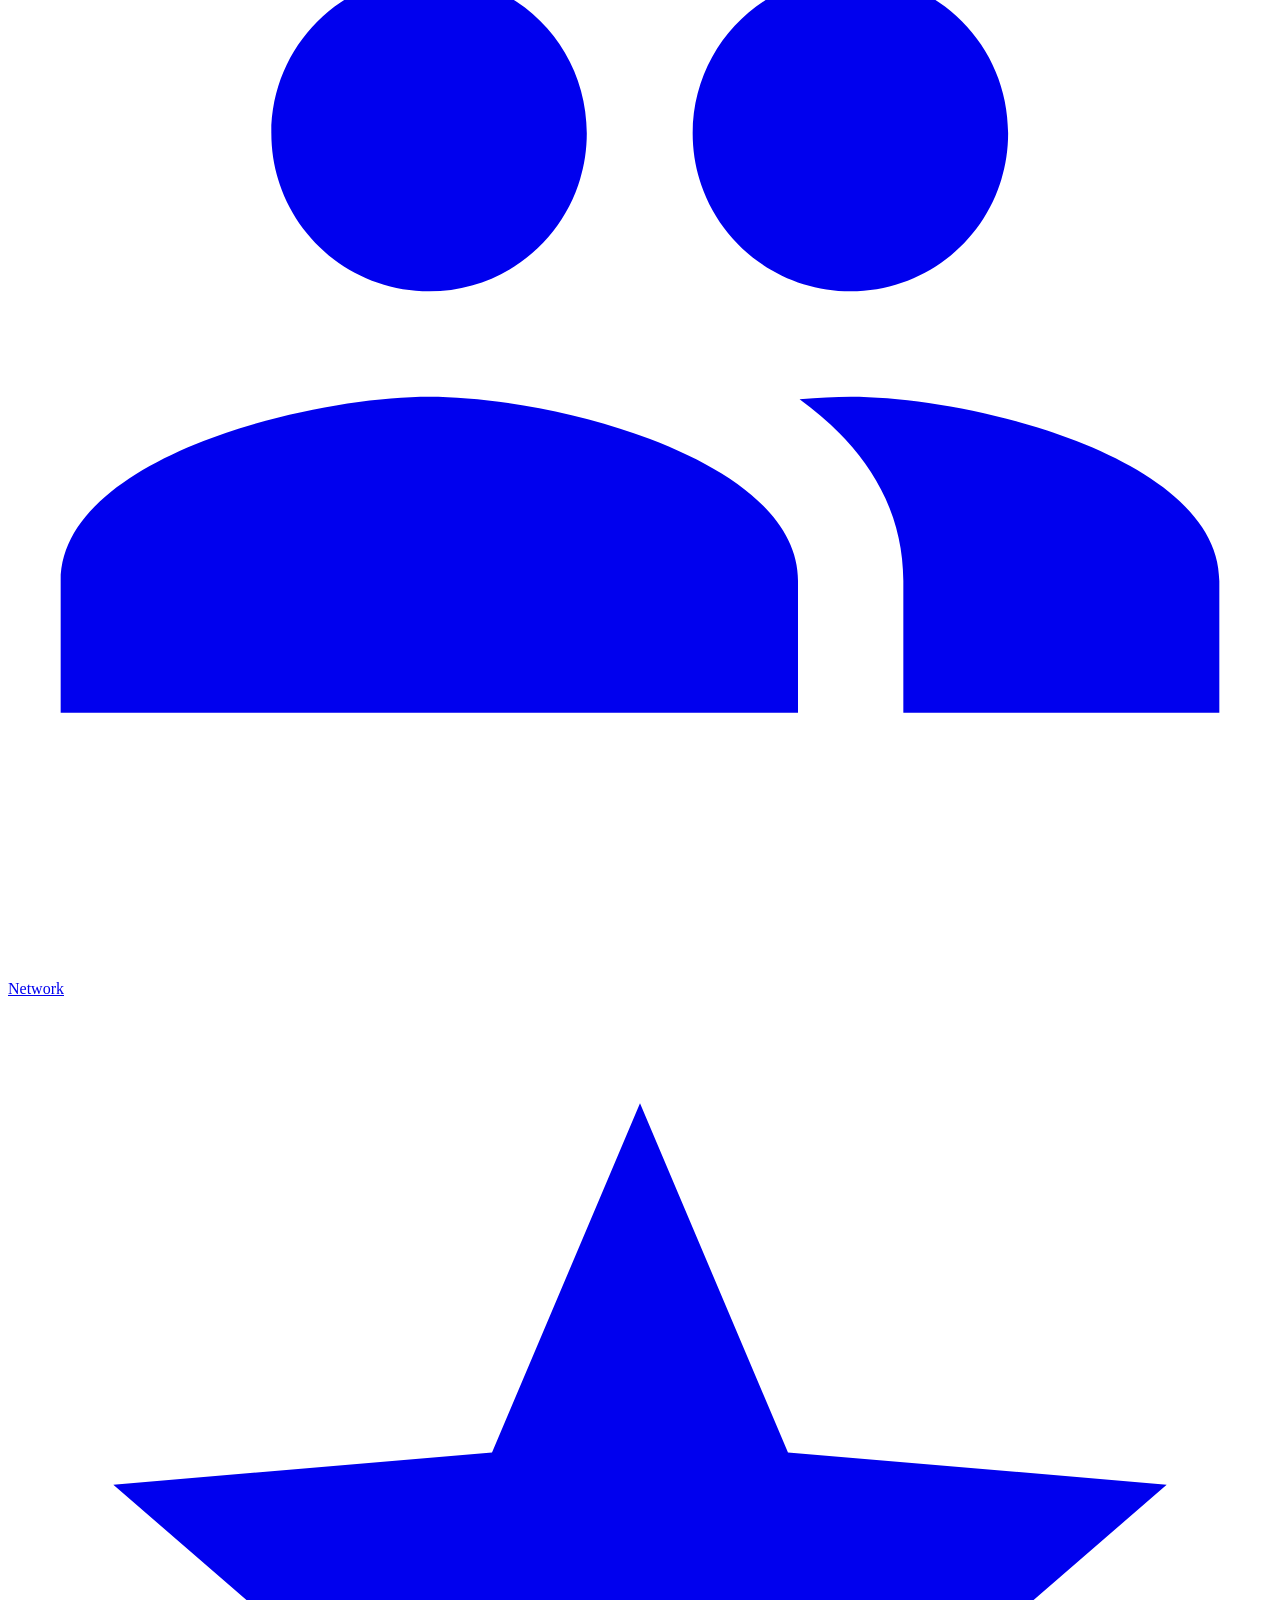
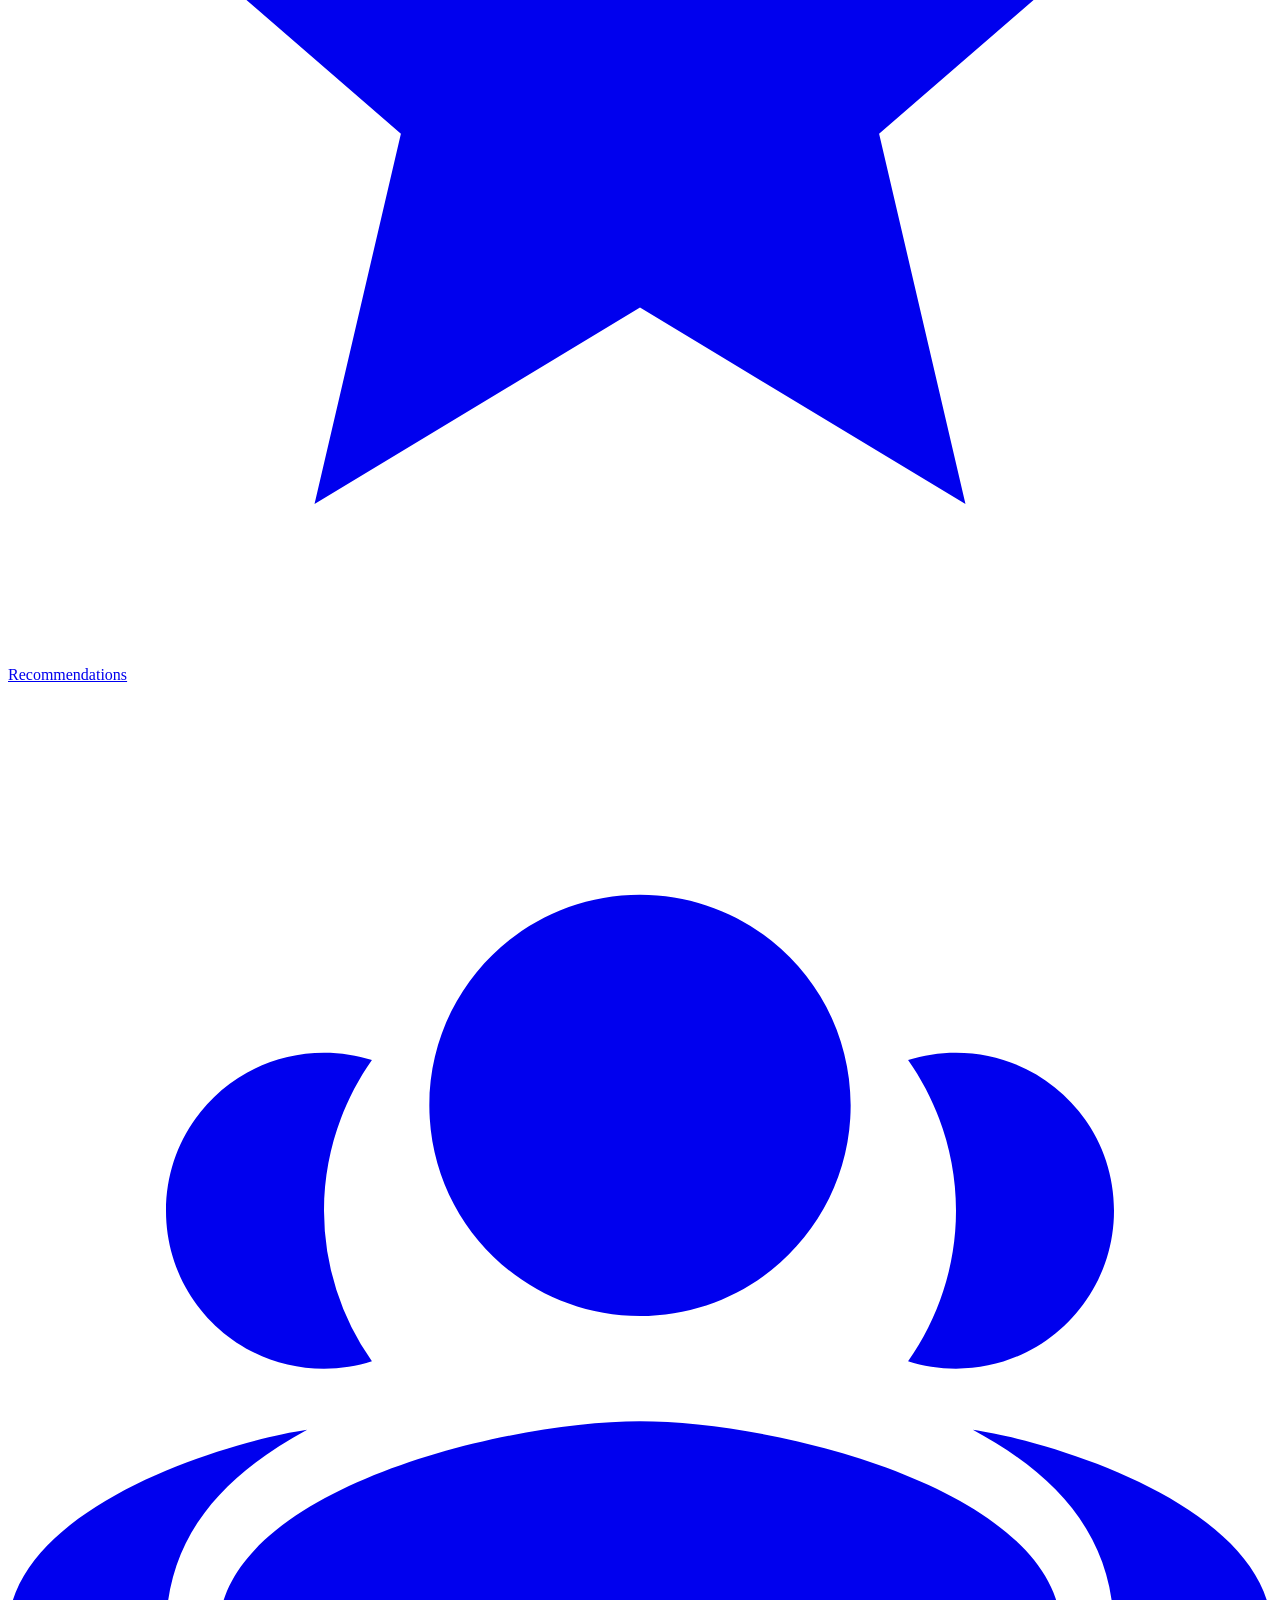
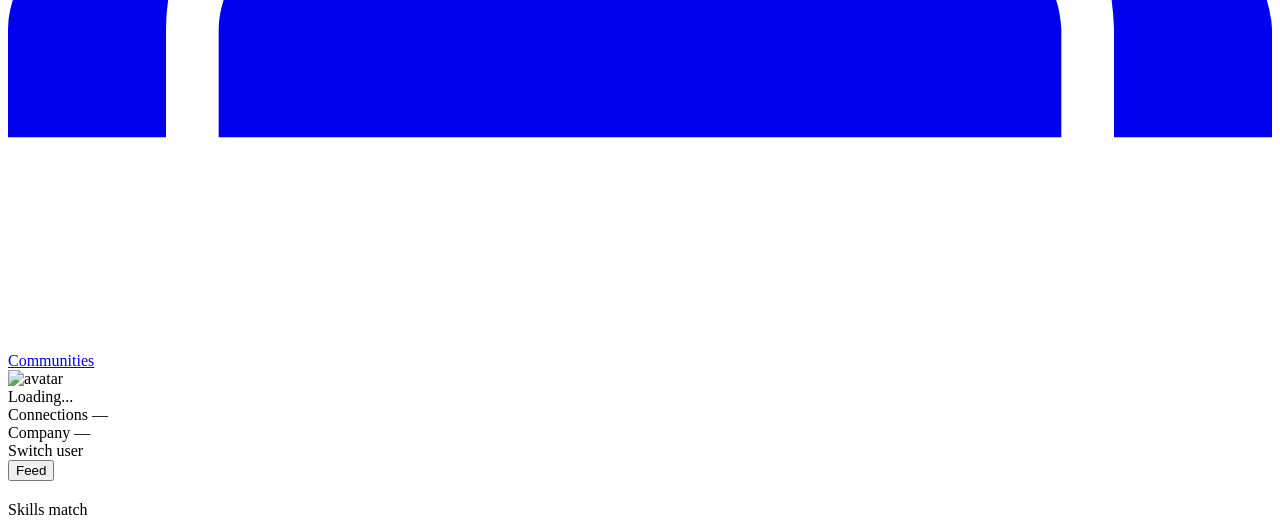
==== commit c0300a7c: "Fix final demo navigation and styling" ====
--- a/templates/index.html
+++ b/templates/index.html
@@ -15,14 +15,22 @@
   <div class="nav-logo">Link<span>Graph</span></div>
 
   <div class="nav-tabs">
-    <button class="nav-tab active" onclick="switchView('feed', this)">
+    <a class="nav-tab active" href="/">
       <svg fill="currentColor" viewBox="0 0 24 24"><path d="M3 13h8V3H3v10zm0 8h8v-6H3v6zm10 0h8V11h-8v10zm0-18v6h8V3h-8z"/></svg>
       Feed
-    </button>
-    <button class="nav-tab" onclick="switchView('connections', this)">
+    </a>
+    <a class="nav-tab" href="/connections-page">
       <svg fill="currentColor" viewBox="0 0 24 24"><path d="M16 11c1.66 0 2.99-1.34 2.99-3S17.66 5 16 5c-1.66 0-3 1.34-3 3s1.34 3 3 3zm-8 0c1.66 0 2.99-1.34 2.99-3S9.66 5 8 5C6.34 5 5 6.34 5 8s1.34 3 3 3zm0 2c-2.33 0-7 1.17-7 3.5V19h14v-2.5c0-2.33-4.67-3.5-7-3.5zm8 0c-.29 0-.62.02-.97.05 1.16.84 1.97 1.97 1.97 3.45V19h6v-2.5c0-2.33-4.67-3.5-7-3.5z"/></svg>
       Network
-    </button>
+    </a>
+    <a class="nav-tab" href="/recommendations-page">
+      <svg fill="currentColor" viewBox="0 0 24 24"><path d="M12 17.27L18.18 21l-1.64-7.03L22 9.24l-7.19-.61L12 2 9.19 8.63 2 9.24l5.46 4.73L5.82 21z"/></svg>
+      Recommendations
+    </a>
+    <a class="nav-tab" href="/communities-page">
+      <svg fill="currentColor" viewBox="0 0 24 24"><path d="M12 12c2.21 0 4-1.79 4-4s-1.79-4-4-4-4 1.79-4 4 1.79 4 4 4zm6 1c1.66 0 3-1.34 3-3s-1.34-3-3-3c-.32 0-.63.05-.91.14.57.81.91 1.8.91 2.86s-.34 2.05-.91 2.86c.28.09.59.14.91.14zm-12 0c.32 0 .63-.05.91-.14A4.98 4.98 0 0 1 6 10c0-1.06.34-2.05.91-2.86C6.63 7.05 6.32 7 6 7c-1.66 0-3 1.34-3 3s1.34 3 3 3zm6 1c-2.67 0-8 1.34-8 4v2h16v-2c0-2.66-5.33-4-8-4zm6.32.16c1.57.85 2.68 2 2.68 3.84v2h3v-2c0-2.31-4-3.59-5.68-3.84zM5.68 14.16C4 14.41 0 15.69 0 18v2h3v-2c0-1.84 1.11-2.99 2.68-3.84z"/></svg>
+      Communities
+    </a>
   </div>
 
   <!-- active user avatar in nav -->
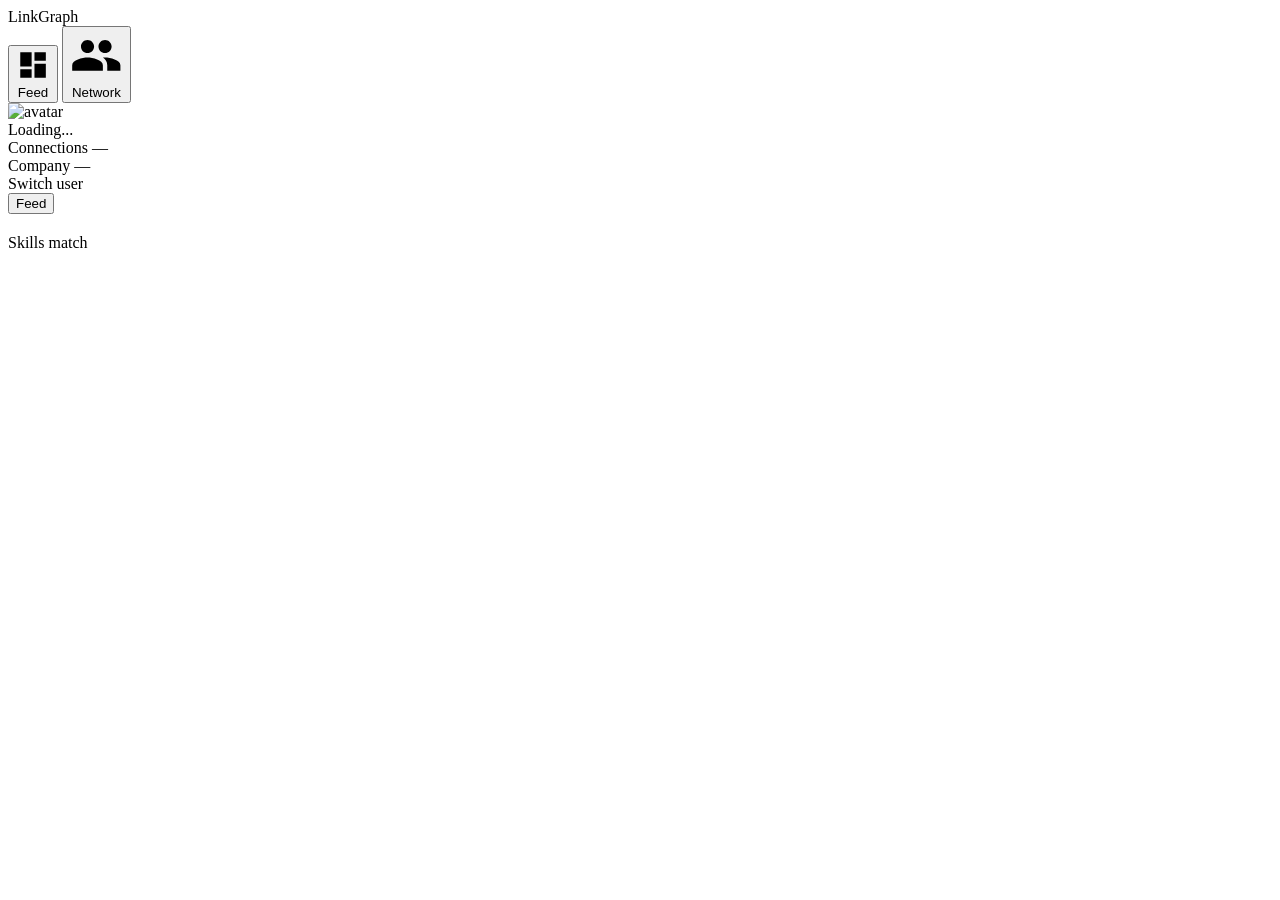
==== commit c2c26901: "Remove commented-out code in index.html" ====
--- a/templates/index.html
+++ b/templates/index.html
@@ -15,22 +15,14 @@
   <div class="nav-logo">Link<span>Graph</span></div>
 
   <div class="nav-tabs">
-    <a class="nav-tab active" href="/">
+    <button class="nav-tab active" onclick="switchView('feed', this)">
       <svg fill="currentColor" viewBox="0 0 24 24"><path d="M3 13h8V3H3v10zm0 8h8v-6H3v6zm10 0h8V11h-8v10zm0-18v6h8V3h-8z"/></svg>
       Feed
-    </a>
-    <a class="nav-tab" href="/connections-page">
+    </button>
+    <button class="nav-tab" onclick="switchView('connections', this)">
       <svg fill="currentColor" viewBox="0 0 24 24"><path d="M16 11c1.66 0 2.99-1.34 2.99-3S17.66 5 16 5c-1.66 0-3 1.34-3 3s1.34 3 3 3zm-8 0c1.66 0 2.99-1.34 2.99-3S9.66 5 8 5C6.34 5 5 6.34 5 8s1.34 3 3 3zm0 2c-2.33 0-7 1.17-7 3.5V19h14v-2.5c0-2.33-4.67-3.5-7-3.5zm8 0c-.29 0-.62.02-.97.05 1.16.84 1.97 1.97 1.97 3.45V19h6v-2.5c0-2.33-4.67-3.5-7-3.5z"/></svg>
       Network
-    </a>
-    <a class="nav-tab" href="/recommendations-page">
-      <svg fill="currentColor" viewBox="0 0 24 24"><path d="M12 17.27L18.18 21l-1.64-7.03L22 9.24l-7.19-.61L12 2 9.19 8.63 2 9.24l5.46 4.73L5.82 21z"/></svg>
-      Recommendations
-    </a>
-    <a class="nav-tab" href="/communities-page">
-      <svg fill="currentColor" viewBox="0 0 24 24"><path d="M12 12c2.21 0 4-1.79 4-4s-1.79-4-4-4-4 1.79-4 4 1.79 4 4 4zm6 1c1.66 0 3-1.34 3-3s-1.34-3-3-3c-.32 0-.63.05-.91.14.57.81.91 1.8.91 2.86s-.34 2.05-.91 2.86c.28.09.59.14.91.14zm-12 0c.32 0 .63-.05.91-.14A4.98 4.98 0 0 1 6 10c0-1.06.34-2.05.91-2.86C6.63 7.05 6.32 7 6 7c-1.66 0-3 1.34-3 3s1.34 3 3 3zm6 1c-2.67 0-8 1.34-8 4v2h16v-2c0-2.66-5.33-4-8-4zm6.32.16c1.57.85 2.68 2 2.68 3.84v2h3v-2c0-2.31-4-3.59-5.68-3.84zM5.68 14.16C4 14.41 0 15.69 0 18v2h3v-2c0-1.84 1.11-2.99 2.68-3.84z"/></svg>
-      Communities
-    </a>
+    </button>
   </div>
 
   <!-- active user avatar in nav -->
@@ -244,12 +236,12 @@
   }
 
 
-  // ── Connections ───────────────────────────────────────
+  
   async function loadSuggestions(userId) {
   const res  = await fetch(`/connections/${userId}`);
   const data = await res.json();
 
-  // RIGHT SIDEBAR (now optional)
+ 
   const list = document.getElementById('suggestions-list');
   if (list) {  
     if (!data.length) {
